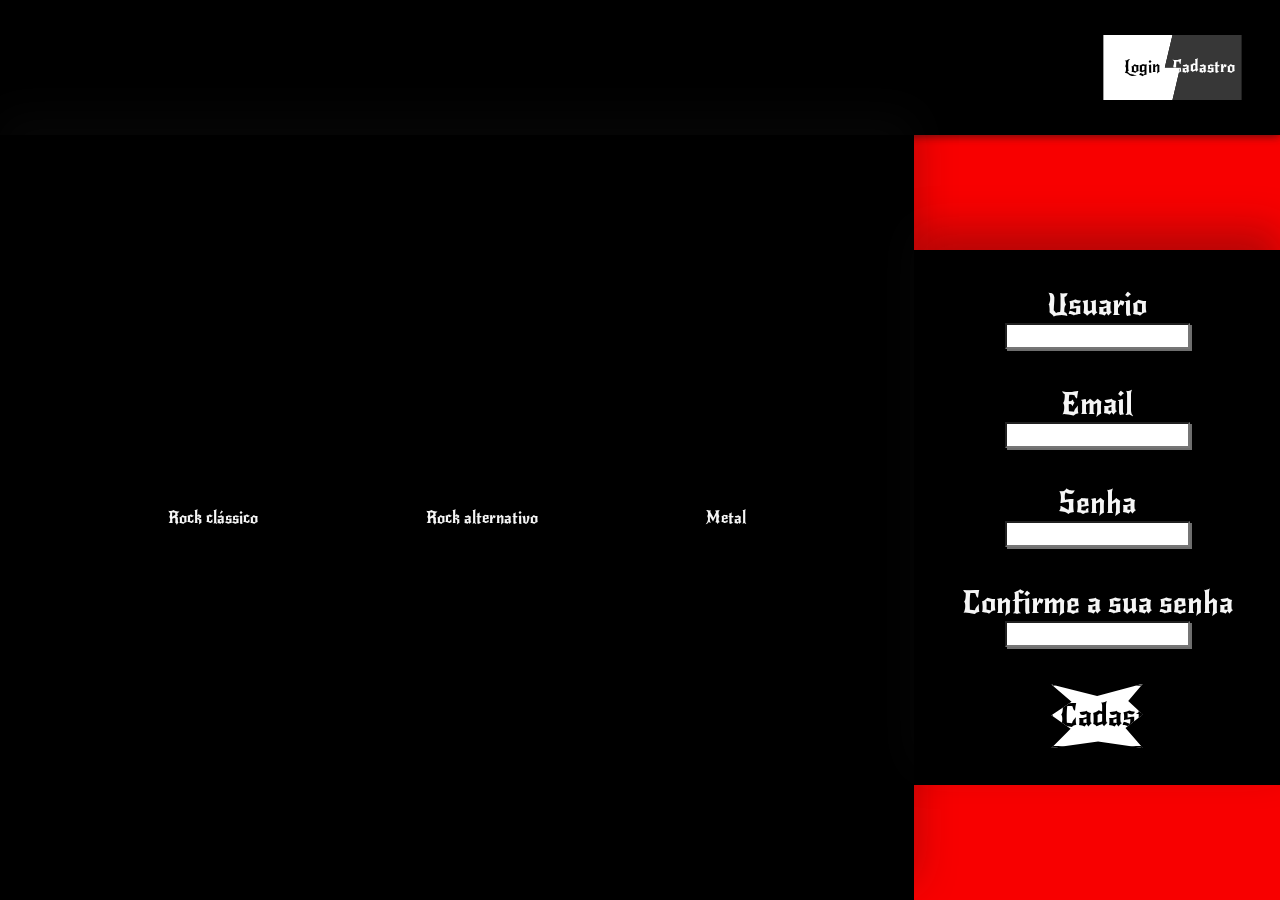
==== web-data-viz/public/cadastro.html @ 2e686f6f "Mais mudanças" ====
<!DOCTYPE html>
<script src="./main.js"></script>
<html lang="en">
<head>
  <meta charset="UTF-8">
  <meta name="viewport" content="width=device-width, initial-scale=1.0">
  <title>Dimuzica</title>
  <link rel="stylesheet" href="style.css">
  <link rel="shortcut icon" href="./assets/logo.ico" type="image/x-icon">
  <script src="./js/sessao.js"></script>
</head>
<body>
  <div class="header">
    <div class="botaolegal">
      <div class="login_button" onclick="local_login()">Login</div>
      <div class="cadastro_button" onclick="local_cadastro()">Cadastro</div>
    </div>
  </div>
  <div class="container">
    
    <div class="alerta_erro">
      <div class="card_erro" id="cardErro">
        <span id="mensagem_erro"></span>
      </div>
    </div>
    <div class="info genero">
      <input type="checkbox" id="checkRock" class="textobox" oninput="uncheck_rock()"><label class="select_genero" for="checkRock" onclick="uncheck_rock()">Rock clássico</label> 
      <input type="checkbox" id="checkAlternativo" class="textobox" oninput="uncheck_alt()"><label class="select_genero" for="checkAlternativo" onclick="uncheck_alt()">Rock alternativo</label> 
      <input type="checkbox" id="checkMetal" class="textobox" oninput="uncheck_metal()"><label class="select_genero" for="checkMetal" onclick="uncheck_metal()">Metal</label> 
    </div>

    <div id="pos_genero">
      <div class="info">
        <div class="input_holder">
          Usuario
          <input type="text" id="user_input" class="input">
        </div>
        <div class="input_holder">
          Email
          <input type="text" id="email_input" class="input">
        </div>
        <div class="input_holder">  
          Senha
          <input type="password" id="senha_input" class="input">
        </div>
        <div class="input_holder">  
          Confirme a sua senha
          <input type="password" id="confirmacao_senha_input" class="input">
        </div>
        <button class="botao cadastro" onclick="cadastrar()">Cadastrar</button>
        <div id="div_aguardar" class="loading-div">
          <img src="./assets/circle-loading.gif" id="loading-gif">
        </div>
      </div>
    </div>

  </div>
  </body>
  <script>
        var rock = document.getElementById("checkRock")
        var alternativo = document.getElementById("checkAlternativo")
        var metal = document.getElementById("checkMetal")
        var genero

        function selecionar(){
          if(genero == null){
            cardErro.style.display = "block";
            mensagem_erro.innerHTML =
              "Selecione um genero musical";
            finalizarAguardar();
            return false;
          }else {
            setInterval(sumirMensagem, 5000);
          }
        }

      function uncheck_metal(){
      genero = 'metal'
      alternativo.checked = false;
      rock.checked = false;
    }

    function uncheck_rock(){
        genero = 'rock'
        alternativo.checked = false;
        metal.checked = false;
    }

    function uncheck_alt(){
        genero = 'alternativo'
        rock.checked = false;
        metal.checked = false;
    }

  function cadastrar() {
    // aguardar();

    //Recupere o valor da nova input pelo user do id
    // Agora vá para o método fetch logo abaixo
    var nomeVar = user_input.value;
    var emailVar = email_input.value;
    var senhaVar = senha_input.value;
    var confirmacaoSenhaVar = confirmacao_senha_input.value;
    var idEmpresaVincular

    // Verificando se há algum campo em branco
    if (
      nomeVar == "" ||
      emailVar == "" ||
      senhaVar == "" ||
      confirmacaoSenhaVar == "" 
    ) {
      cardErro.style.display = "block";
      mensagem_erro.innerHTML =
        "(Preencha todos os campos)";

      finalizarAguardar();
      return false;
    } else {
      setInterval(sumirMensagem, 5000);
    }

    var validar = '!@#$%&*()'
    var inclui$User = false
    var inclui$enha = false
    for(var i = 0; i < validar.length && (inclui$User == false || inclui$enha == false); i++){
      if(nomeVar.includes(validar[i])){
        inclui$User = true
      }
      if(senhaVar.includes(validar[i])){
        inclui$enha = true
      }
    }


    if (nomeVar.length > 30){
      cardErro.style.display = "block";
      mensagem_erro.innerHTML =
        "O nome deve ter menos de 30 caracteres";

      finalizarAguardar();
      return false;
    } else {
      setInterval(sumirMensagem, 5000);
    }

    if (inclui$User){
      cardErro.style.display = "block";
      mensagem_erro.innerHTML =
        "O nome não pode ter caracteres especiais";

      finalizarAguardar();
      return false;
    } else {
      setInterval(sumirMensagem, 5000);
    }

    if (senhaVar.length < 8){
      cardErro.style.display = "block";
      mensagem_erro.innerHTML =
        "A senha deve ter mais de 7 caracteres";

      finalizarAguardar();
      return false;
    } else {
      setInterval(sumirMensagem, 5000);
    }

    if (!inclui$enha){
      cardErro.style.display = "block";
      mensagem_erro.innerHTML =
        "A senha deve ter pelo menos 1 caracter especial";
      finalizarAguardar();
      return false;
    } else {
      setInterval(sumirMensagem, 5000);
    }

    if (senhaVar != confirmacaoSenhaVar){
      cardErro.style.display = "block";
      mensagem_erro.innerHTML =
        "As duas senhas devem ser iguais";
      finalizarAguardar();
      return false;
    } else {
      setInterval(sumirMensagem, 5000);
    }

    // Enviando o valor da nova input
    fetch("/usuarios/cadastrar", {
      method: "POST",
      headers: {
        "Content-Type": "application/json",
      },
      body: JSON.stringify({
        // crie um atributo que recebe o valor recuperado aqui
        // Agora vá para o arquivo routes/usuario.js
        nomeServer: nomeVar,
        emailServer: emailVar,
        senhaServer: senhaVar
      }),
    })
      .then(function (resposta) {
        console.log("resposta: ", resposta);

        if (resposta.ok) {
          cardErro.style.display = "block";

          mensagem_erro.innerHTML =
            "Cadastro realizado com sucesso! Redirecionando para tela de Login...";

          setTimeout(() => {
            window.location = "login.html";
          }, "2000");

          limparFormulario();
          finalizarAguardar();
        } else {
          throw "Houve um erro ao tentar realizar o cadastro!";
        }
      })
      .catch(function (resposta) {
        console.log(`#ERRO: ${resposta}`);
        finalizarAguardar();
      });

    return false;
  }

  // Listando empresas cadastradas 
  function listar() {
    fetch("/empresas/listar", {
      method: "GET",
    })
      .then(function (resposta) {
        resposta.json().then((empresas) => {
          empresas.forEach((empresa) => {
            listaEmpresasCadastradas.push(empresa);

            console.log("listaEmpresasCadastradas")
            console.log(listaEmpresasCadastradas[0].codigo_ativacao)
          });
        });
      })
      .catch(function (resposta) {
        console.log(`#ERRO: ${resposta}`);
      });
  }

  function sumirMensagem() {
    cardErro.style.display = "none";
  }
</script>
---- web-data-viz/public/style.css ----
@import url('https://fonts.googleapis.com/css2?family=Barlow:ital,wght@0,100;0,200;0,300;0,400;0,500;0,600;0,700;0,800;0,900;1,100;1,200;1,300;1,400;1,500;1,600;1,700;1,800;1,900&family=New+Rocker&display=swap');

.textofonte {
  font-family: "New Rocker", system-ui;
  align-self: flex-end;
  font-size: 40px;
  margin-bottom: 25px;
}

body {
  font-family: "New Rocker", system-ui;
  margin: 0;
  padding: 0;
}

/* Definição da barra de scroll */
::-webkit-scrollbar {
  width: 10px;
}

::-webkit-scrollbar-track {
  background: #6e6e6e; 
}
 
::-webkit-scrollbar-thumb {
  background: #0e0e0e; 
  border: 1mm ridge rgba(0, 0, 0, 0.6);
}

::-webkit-scrollbar-thumb:hover {
  background: #ffffff; 
}

:root {
  --tamanho-header: 15vh;
  --tamanho-background: calc(130vh - var(--tamanho-header));
  --tamanho-social: calc(180vh - var(--tamanho-background))
}

.header {
  background-color: black;
  width: 100%;
  display: flex;
  flex-direction: row;
  align-items: center;
  justify-content: flex-end;
  height: var(--tamanho-header);
  filter: drop-shadow(0 1px 0.3rem rgba(20, 20, 20, 0.7));
  /* clip-path: polygon(0 0, 100% 0, 100% 100%, 0 90%); */
} 

.background {
  height: var(--tamanho-background);
  width: 100%;
  display: flex;
  justify-content: center;
  align-items: center;
  color: rgb(255, 255, 255);
  font-size: 100px;
}

.index{
  justify-self: flex-end;
  width: 30%;
  height: 60%;
  background: #373737;
  border-radius: 20px;
  filter: drop-shadow(0px 0px 20px gray);
}

.home .texto{
  color: black;
  font-size: 20px;
}


#choris{
  width: 100%;
  height: 100%;
}

.login_button_wrap{
  filter: drop-shadow(0px -20px gray);
}

.login_button {
  color: black;
  display: flex;
  justify-content: center;
  align-items: center;
  width: 20%;
  height: 80%;
  background-color: rgb(255, 255, 255);
  clip-path: polygon(0 0, 90% 0, 80% 50%, 100% 50%, 90% 100%, 0 100%);

  &:hover {
    translate: -3px 3px;
  }
}

.cadastro_button_wrap{
  filter: drop-shadow(0px -20px 20px gray);
}

.cadastro_button {
  color: white;
  display: flex;
  justify-content: center;
  align-items: center;
  width: 20%;
  height: 80%;
  margin-left: -4%;
  background-color: rgb(55, 55, 55);
  clip-path: polygon(10% 0, 100% 0, 100% 100%, 10% 100%, 20% 50%, 0 50%);
  &:hover {
    translate: 3px 3px;
  }
}

.botaolegal {
  margin-right: 3%;
  display: flex;
  justify-content: flex-end;
  align-items: center;
  justify-self: flex-end;
  width: 30%;
  height: 60%;
}
.social{
  display: flex;
  flex-direction: column;
  align-items: center;
  justify-content: space-evenly;
  background-color: #373737;
  height: var(--tamanho-social);
  width: 100%;
  clip-path: polygon(0 20%, 50% 0, 100% 20%, 100% 100%, 0 100%);
}

.box{
  clip-path: polygon(0 0, 100% 0%, 100% 72%, 50% 100%, 0 72%);
  font-size: 20px;
  background-color: black;
  display: flex;
  flex-direction: column;
  justify-content: flex-start;
  align-items: center;
  width: 20%;
  height: 50%;
}

.holder{
  width: 100%;
  height: 80%;
  display: flex;
  flex-direction: row;
  align-items: center;
  justify-content: space-evenly;
}

.social_wrap{
    filter: drop-shadow(0px -20px 20px rgba(20, 20, 20, 0.3));
}

.container{
  display: flex;
  align-items: center;
  justify-content: center;
  background-color: rgb(248, 0, 0);
  width: 100%;
  height: calc(100vh - var(--tamanho-header));
}

.info{
  background-color: rgb(0, 0, 0);
  color: whitesmoke;
  filter: drop-shadow(0px -20px 20px rgba(20, 20, 20, 0.3));
  width: 100%;
  height: 100%;
  display: flex;
  flex-direction: column;
  align-items: center;
  justify-content: space-evenly;
}

.input{
box-shadow: 2px 2px #6e6e6e;
height: 20px;
}

.input_holder{
  font-size: 30px;
  display: flex;
  flex-direction: column;
  align-items: center;
}

.info button{
  font-family: "New Rocker", system-ui;
  width: 25%;
  height: 12%;
  font-size: 30px;
  background-color: white;
  /* clip-path: polygon(0% 1%, 18% 26%, 0% 48%, 17% 65%, 0% 99%, 100% 100%, 88% 72%, 100% 50%, 88% 24%, 100% 0%); */
  clip-path: polygon(50% 19%, 0% 1%, 22% 28%, 0% 49%, 21% 70%, 0% 100%, 51% 90%, 100% 100%, 81% 69%, 100% 48%, 84% 27%, 100% 0%);
  &:hover{
    color: red;
  }
}

.loading-div {
  width: 50px;
  display: none;
}

.loading-div img {
  height: 50px;
  width: 50px;
}

#div_erros_login {
  display: none
}

/* FORMULARIO */

.alerta_erro{
  display: flex;
  justify-content: flex-end;
}

.card_erro {
  display: none;
  background-color: #fff;
  color: black;
  width: 230px;
  position: fixed;
  border-radius: 4px;
  border: #ED145B 3px solid;
  padding: 10px;
  margin-right: 10%;
}

.card_erro #mensagem_erro{
  font-weight: 500;
  font-size: 20px;
}

#pos_genero{
  width: 40%;
  height: 70%;
}

input[type=checkbox]:checked + label{
  color: yellow;  
  cursor: pointer;
}

input .checkbox{
  display:none;
}

.textobox{
  display:none;
}

.genero{
  flex-direction: row;
}

/* 
.select_genero{
  width: 30%;
  height: 100%;
} */
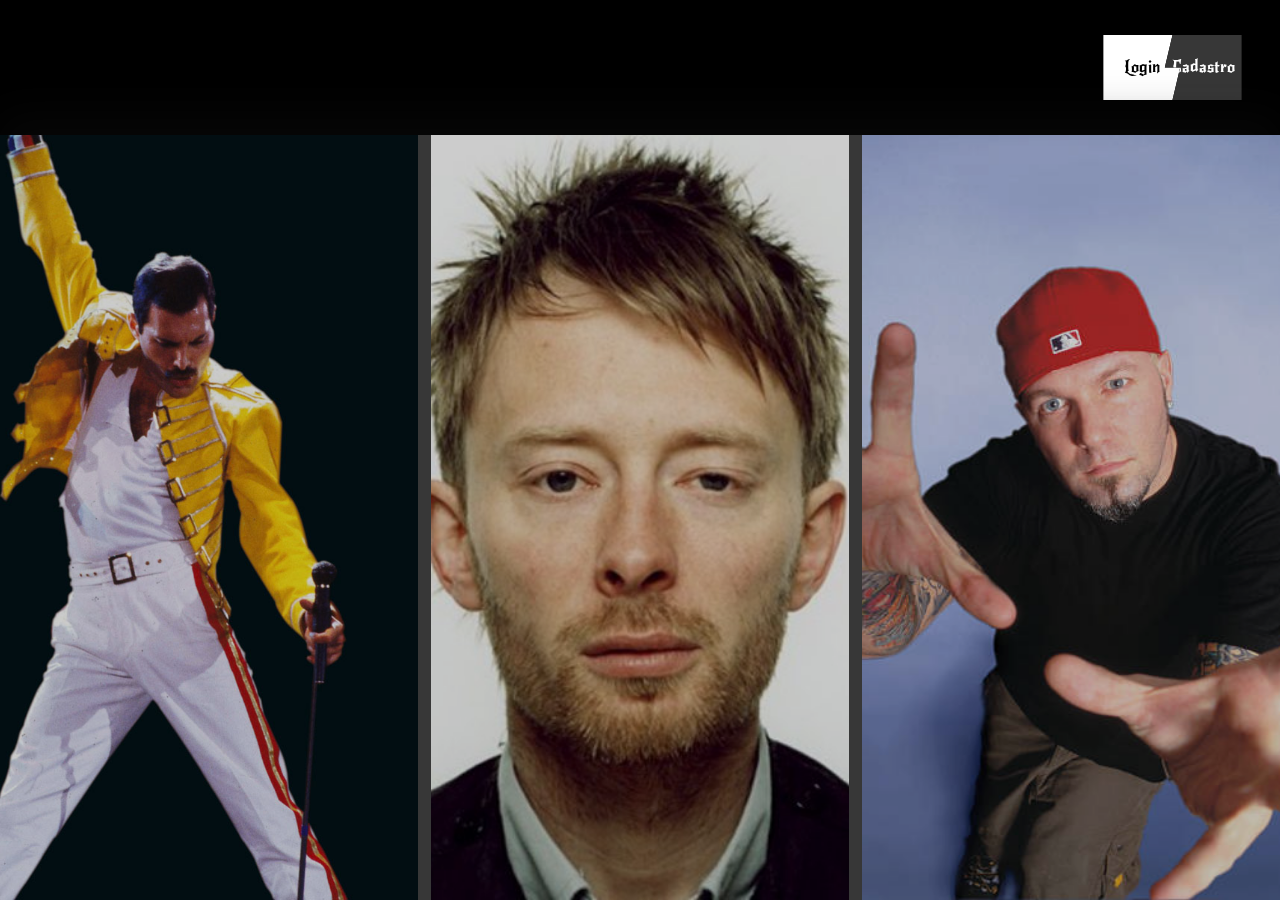
==== commit 912c6c9b: "Cadastro bonitão" ====
--- a/web-data-viz/public/cadastro.html
+++ b/web-data-viz/public/cadastro.html
@@ -24,14 +24,17 @@
       </div>
     </div>
     <div class="info genero">
-      <input type="checkbox" id="checkRock" class="textobox" oninput="uncheck_rock()"><label class="select_genero" for="checkRock" onclick="uncheck_rock()">Rock clássico</label> 
-      <input type="checkbox" id="checkAlternativo" class="textobox" oninput="uncheck_alt()"><label class="select_genero" for="checkAlternativo" onclick="uncheck_alt()">Rock alternativo</label> 
-      <input type="checkbox" id="checkMetal" class="textobox" oninput="uncheck_metal()"><label class="select_genero" for="checkMetal" onclick="uncheck_metal()">Metal</label> 
+      <input type="checkbox" id="checkRock" class="textobox" oninput="uncheck_rock()"><label id="checkRock_label" class="select_genero" for="checkRock" onclick="uncheck_rock()"></label> 
+      <div class="borda"></div>
+      <input type="checkbox" id="checkAlternativo" class="textobox" oninput="uncheck_alt()"><label id="checkAlternativo_label" class="select_genero" for="checkAlternativo" onclick="uncheck_alt()"></label> 
+      <div class="borda"></div>
+      <input type="checkbox" id="checkMetal" class="textobox" oninput="uncheck_metal()"><label id="checkMetal_label" class="select_genero" for="checkMetal" onclick="uncheck_metal()"></label> 
     </div>
 
     <div id="pos_genero">
-      <div class="info">
-        <div class="input_holder">
+      <div>
+        <div class="info">
+          <div class="input_holder">
           Usuario
           <input type="text" id="user_input" class="input">
         </div>
@@ -50,6 +53,7 @@
         <button class="botao cadastro" onclick="cadastrar()">Cadastrar</button>
         <div id="div_aguardar" class="loading-div">
           <img src="./assets/circle-loading.gif" id="loading-gif">
+        </div>
         </div>
       </div>
     </div>
@@ -78,18 +82,22 @@
       genero = 'metal'
       alternativo.checked = false;
       rock.checked = false;
+      // checkAlternativo_label.style.opacity = '1.0'
     }
 
     function uncheck_rock(){
         genero = 'rock'
         alternativo.checked = false;
         metal.checked = false;
+      // checkAlternativo_label.style.opacity = '1.0'
+
     }
 
     function uncheck_alt(){
         genero = 'alternativo'
         rock.checked = false;
         metal.checked = false;
+      // checkAlternativo_label.style.opacity = '1.0'
     }
 
   function cadastrar() {
--- a/web-data-viz/public/style.css
+++ b/web-data-viz/public/style.css
@@ -34,7 +34,8 @@
 :root {
   --tamanho-header: 15vh;
   --tamanho-background: calc(130vh - var(--tamanho-header));
-  --tamanho-social: calc(180vh - var(--tamanho-background))
+  --tamanho-social: calc(180vh - var(--tamanho-background));
+  --largura_genero: calc(98vw / 3);
 }
 
 .header {
@@ -249,11 +250,14 @@
 #pos_genero{
   width: 40%;
   height: 70%;
+  display: none;
 }
 
 input[type=checkbox]:checked + label{
   color: yellow;  
   cursor: pointer;
+  width: calc(var(--largura_genero) + 10vw);
+  opacity: 1;
 }
 
 input .checkbox{
@@ -268,8 +272,47 @@
   flex-direction: row;
 }
 
-/* 
 .select_genero{
-  width: 30%;
+  width: var(--largura_genero);
+  opacity: 0.8;
   height: 100%;
-} */+  transition: width 2s;
+  &:hover{
+    cursor: pointer;
+    width: calc(var(--largura_genero) + 10vw);
+    opacity: 1;
+  }
+}
+
+input[type=checkbox]:checked + label{
+  background-color: white;
+}
+
+.borda{
+  background-color: #373737;
+  width: 1vw;
+  height: 100%;
+}
+
+#checkRock_label{
+background-image: url(./assets/frediemercurio.jpg);
+background-size: cover;
+background-repeat: no-repeat;
+background-position: center;
+
+}
+
+#checkAlternativo_label{
+  background-image: url(./assets/thomyorke.jpg);
+  background-size: cover;
+background-repeat: no-repeat;
+background-position: center;
+transition: width 2s;
+}
+
+#checkMetal_label{
+  background-image: url(./assets/freddurst.jpg);
+  background-size: cover;
+background-repeat: no-repeat;
+background-position: center;
+}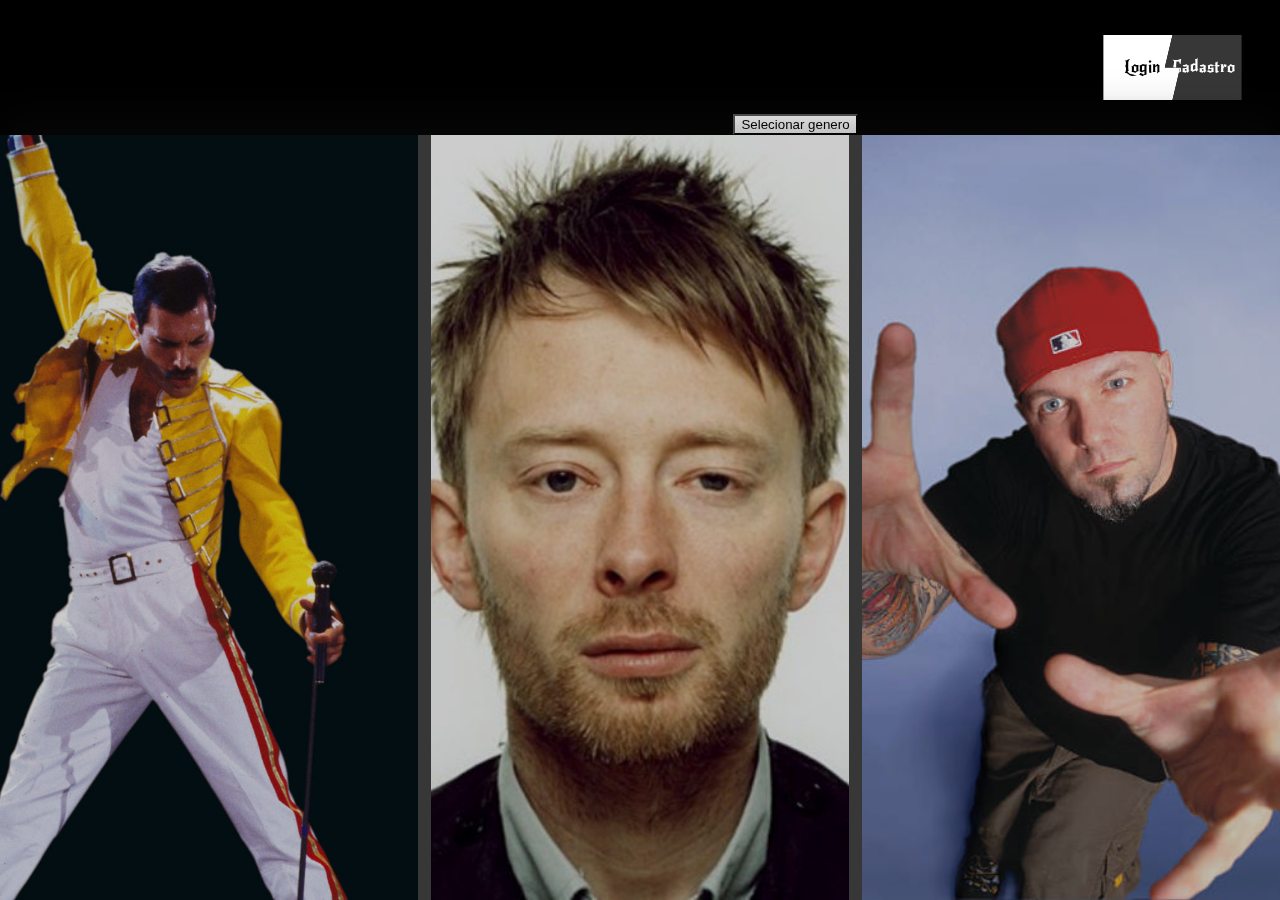
==== commit 3fca4f49: "Banco de dados recebe informação do genero musical que o usuário gosta" ====
--- a/web-data-viz/public/cadastro.html
+++ b/web-data-viz/public/cadastro.html
@@ -11,6 +11,7 @@
 </head>
 <body>
   <div class="header">
+    <button class="button_genero" onclick="selecionar_genero()">Selecionar genero</button>
     <div class="botaolegal">
       <div class="login_button" onclick="local_login()">Login</div>
       <div class="cadastro_button" onclick="local_cadastro()">Cadastro</div>
@@ -23,16 +24,16 @@
         <span id="mensagem_erro"></span>
       </div>
     </div>
-    <div class="info genero">
-      <input type="checkbox" id="checkRock" class="textobox" oninput="uncheck_rock()"><label id="checkRock_label" class="select_genero" for="checkRock" onclick="uncheck_rock()"></label> 
+    <div class="info genero" id="pre_genero">
+      <input type="checkbox" id="checkRock" class="textobox" oninput="uncheck_rock()"><label id="checkRock_label" class="select_genero" for="checkRock" onclick="uncheck_rock()"><div class="genero_titulo" id="hard">Hard Rock</div></label> 
       <div class="borda"></div>
-      <input type="checkbox" id="checkAlternativo" class="textobox" oninput="uncheck_alt()"><label id="checkAlternativo_label" class="select_genero" for="checkAlternativo" onclick="uncheck_alt()"></label> 
+      <input type="checkbox" id="checkAlternativo" class="textobox" oninput="uncheck_alt()"><label id="checkAlternativo_label" class="select_genero" for="checkAlternativo" onclick="uncheck_alt()"><div class="genero_titulo" id="alt">Rock Alternativo</div></label> 
       <div class="borda"></div>
-      <input type="checkbox" id="checkMetal" class="textobox" oninput="uncheck_metal()"><label id="checkMetal_label" class="select_genero" for="checkMetal" onclick="uncheck_metal()"></label> 
+      <input type="checkbox" id="checkMetal" class="textobox" oninput="uncheck_metal()"><label id="checkMetal_label" class="select_genero" for="checkMetal" onclick="uncheck_metal()"><div class="genero_titulo" id="met">Metal</div></label> 
     </div>
 
     <div id="pos_genero">
-      <div>
+      
         <div class="info">
           <div class="input_holder">
           Usuario
@@ -53,7 +54,7 @@
         <button class="botao cadastro" onclick="cadastrar()">Cadastrar</button>
         <div id="div_aguardar" class="loading-div">
           <img src="./assets/circle-loading.gif" id="loading-gif">
-        </div>
+        
         </div>
       </div>
     </div>
@@ -82,29 +83,35 @@
       genero = 'metal'
       alternativo.checked = false;
       rock.checked = false;
-      // checkAlternativo_label.style.opacity = '1.0'
     }
 
     function uncheck_rock(){
         genero = 'rock'
         alternativo.checked = false;
         metal.checked = false;
-      // checkAlternativo_label.style.opacity = '1.0'
-
     }
 
     function uncheck_alt(){
         genero = 'alternativo'
         rock.checked = false;
         metal.checked = false;
-      // checkAlternativo_label.style.opacity = '1.0'
-    }
-
+    }
+  function selecionar_genero(){
+    if(genero == undefined){
+      alert('Selecione um genero')
+      return
+    }
+    console.log(genero)
+    pre_genero.style.display = 'none'
+    pos_genero.style.display = 'block'
+    }  
+    
   function cadastrar() {
     // aguardar();
 
     //Recupere o valor da nova input pelo user do id
     // Agora vá para o método fetch logo abaixo
+    var generoVar = genero
     var nomeVar = user_input.value;
     var emailVar = email_input.value;
     var senhaVar = senha_input.value;
@@ -204,6 +211,7 @@
         // crie um atributo que recebe o valor recuperado aqui
         // Agora vá para o arquivo routes/usuario.js
         nomeServer: nomeVar,
+        generoServer: generoVar,
         emailServer: emailVar,
         senhaServer: senhaVar
       }),
--- a/web-data-viz/public/style.css
+++ b/web-data-viz/public/style.css
@@ -49,6 +49,12 @@
   filter: drop-shadow(0 1px 0.3rem rgba(20, 20, 20, 0.7));
   /* clip-path: polygon(0 0, 100% 0, 100% 100%, 0 90%); */
 } 
+
+.button_genero{
+  background-color: white;
+  align-self: flex-end;
+  justify-items: center;
+}
 
 .background {
   height: var(--tamanho-background);
@@ -258,6 +264,11 @@
   cursor: pointer;
   width: calc(var(--largura_genero) + 10vw);
   opacity: 1;
+  .genero_titulo{
+    width: 400px;
+    background-color: rgba(0,0,0,0);
+    opacity: 1;
+  } 
 }
 
 input .checkbox{
@@ -272,12 +283,33 @@
   flex-direction: row;
 }
 
+.genero_titulo{
+  font-size: 50px;
+  background-color: white;
+  overflow: hidden;
+  opacity: 0;
+  transition: background-color 3s, width 2s, opacity 2s;
+  width: 0;
+}
+
+#checkAlternativo_label .genero_titulo{
+  background-color: black;
+}
+
 .select_genero{
   width: var(--largura_genero);
+  background-size: cover;
+background-repeat: no-repeat;   
+background-position: center;
   opacity: 0.8;
   height: 100%;
   transition: width 2s;
   &:hover{
+    .genero_titulo{
+      width: 400px;
+      background-color: rgba(0,0,0,0);
+      opacity: 1;
+    } 
     cursor: pointer;
     width: calc(var(--largura_genero) + 10vw);
     opacity: 1;
@@ -296,23 +328,12 @@
 
 #checkRock_label{
 background-image: url(./assets/frediemercurio.jpg);
-background-size: cover;
-background-repeat: no-repeat;
-background-position: center;
-
 }
 
 #checkAlternativo_label{
   background-image: url(./assets/thomyorke.jpg);
-  background-size: cover;
-background-repeat: no-repeat;
-background-position: center;
-transition: width 2s;
 }
 
 #checkMetal_label{
   background-image: url(./assets/freddurst.jpg);
-  background-size: cover;
-background-repeat: no-repeat;
-background-position: center;
 }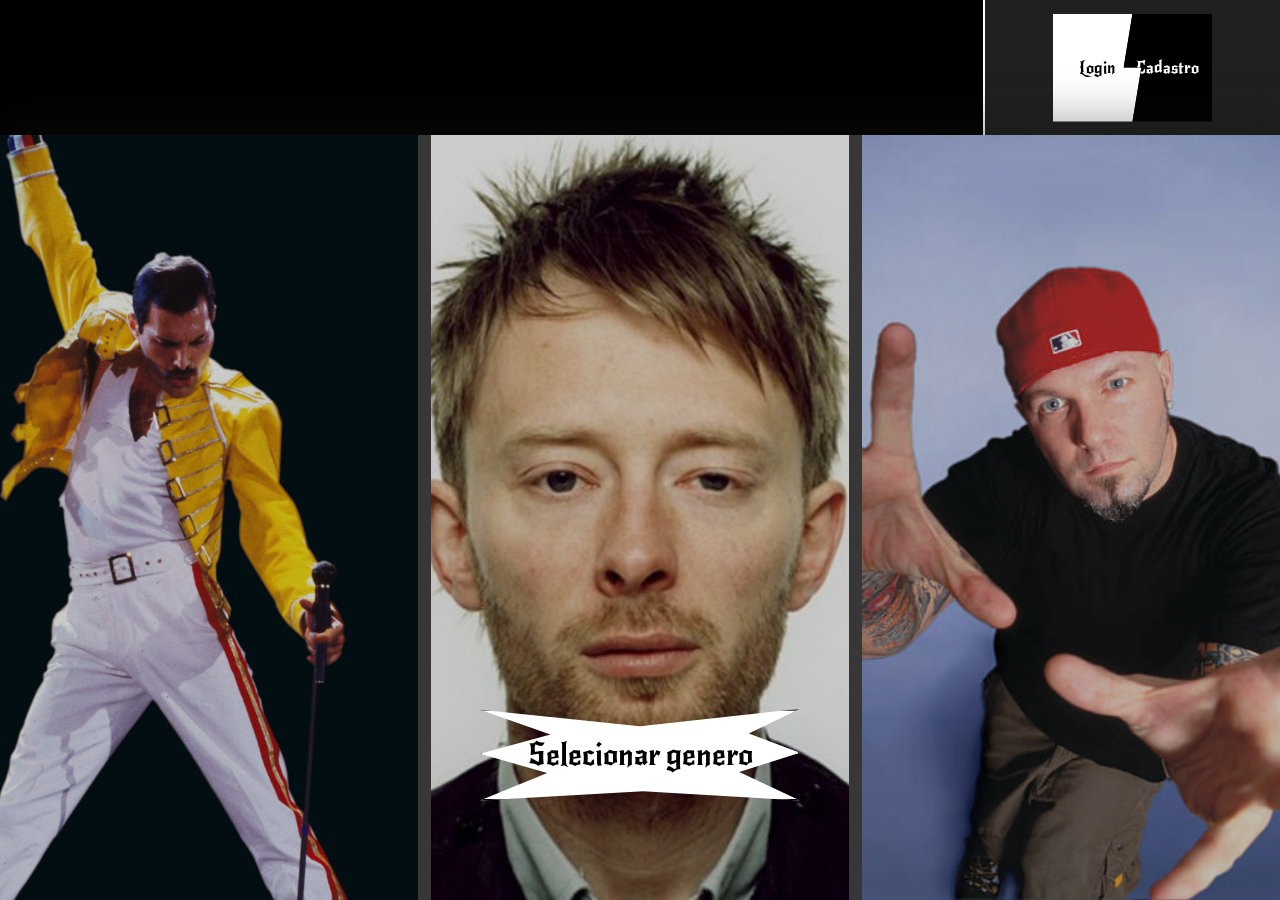
==== commit 9816bb19: "Header desenvolvido" ====
--- a/web-data-viz/public/cadastro.html
+++ b/web-data-viz/public/cadastro.html
@@ -9,16 +9,17 @@
   <link rel="shortcut icon" href="./assets/logo.ico" type="image/x-icon">
   <script src="./js/sessao.js"></script>
 </head>
-<body>
+<body class="home">
   <div class="header">
-    <button class="button_genero" onclick="selecionar_genero()">Selecionar genero</button>
+    <div class="inicio_header">aaa</div>
+    <div class="linha"></div>
     <div class="botaolegal">
       <div class="login_button" onclick="local_login()">Login</div>
       <div class="cadastro_button" onclick="local_cadastro()">Cadastro</div>
+      </div>
     </div>
   </div>
   <div class="container">
-    
     <div class="alerta_erro">
       <div class="card_erro" id="cardErro">
         <span id="mensagem_erro"></span>
@@ -30,6 +31,7 @@
       <input type="checkbox" id="checkAlternativo" class="textobox" oninput="uncheck_alt()"><label id="checkAlternativo_label" class="select_genero" for="checkAlternativo" onclick="uncheck_alt()"><div class="genero_titulo" id="alt">Rock Alternativo</div></label> 
       <div class="borda"></div>
       <input type="checkbox" id="checkMetal" class="textobox" oninput="uncheck_metal()"><label id="checkMetal_label" class="select_genero" for="checkMetal" onclick="uncheck_metal()"><div class="genero_titulo" id="met">Metal</div></label> 
+      <button class="button_genero" onclick="selecionar_genero()"> Selecionar genero</button>
     </div>
 
     <div id="pos_genero">
@@ -97,7 +99,7 @@
         metal.checked = false;
     }
   function selecionar_genero(){
-    if(genero == undefined){
+    if(genero == undefined || (rock.checked == false && alternativo.checked == false && metal.checked == false)){
       alert('Selecione um genero')
       return
     }
--- a/web-data-viz/public/style.css
+++ b/web-data-viz/public/style.css
@@ -11,6 +11,7 @@
   font-family: "New Rocker", system-ui;
   margin: 0;
   padding: 0;
+  background: radial-gradient(circle, rgba(125,0,0,1) 13%, rgba(46,22,22,1) 100%);
 }
 
 /* Definição da barra de scroll */
@@ -47,14 +48,44 @@
   justify-content: flex-end;
   height: var(--tamanho-header);
   filter: drop-shadow(0 1px 0.3rem rgba(20, 20, 20, 0.7));
-  /* clip-path: polygon(0 0, 100% 0, 100% 100%, 0 90%); */
 } 
 
+.inicio_header{
+  display: flex;
+  justify-content: space-around;
+  flex-direction: row-reverse;
+  align-items: center;
+  width: 100%;
+  height: 100%;
+}
+
 .button_genero{
-  background-color: white;
-  align-self: flex-end;
-  justify-items: center;
-}
+  width: 80px;
+  top: 75%;
+  background-color: white;
+  position: absolute;
+}
+
+.header_button{
+  display: flex;
+  flex-direction: row ;
+  align-items: center;
+  text-wrap: nowrap;
+  width: 40px;
+  height: 40px;
+  color: white;
+  font-size: 0;
+  transition: font-size 0.5s;
+  &:hover{
+    font-size: 40px;
+  }
+}
+
+.header_button img{
+  width: 60pX;
+  height: 60px;
+}
+
 
 .background {
   height: var(--tamanho-background);
@@ -72,7 +103,7 @@
   height: 60%;
   background: #373737;
   border-radius: 20px;
-  filter: drop-shadow(0px 0px 20px gray);
+  filter: drop-shadow(0px 0px 20px black);
 }
 
 .home .texto{
@@ -95,7 +126,7 @@
   display: flex;
   justify-content: center;
   align-items: center;
-  width: 20%;
+  width: 30%;
   height: 80%;
   background-color: rgb(255, 255, 255);
   clip-path: polygon(0 0, 90% 0, 80% 50%, 100% 50%, 90% 100%, 0 100%);
@@ -106,7 +137,7 @@
 }
 
 .cadastro_button_wrap{
-  filter: drop-shadow(0px -20px 20px gray);
+  filter: drop-shadow(0px -20px 20px rgb(255, 255, 255));
 }
 
 .cadastro_button {
@@ -114,24 +145,29 @@
   display: flex;
   justify-content: center;
   align-items: center;
-  width: 20%;
+  width: 30%;
   height: 80%;
-  margin-left: -4%;
-  background-color: rgb(55, 55, 55);
+  margin-left: -6%;
+  background-color: rgb(0, 0, 0);
   clip-path: polygon(10% 0, 100% 0, 100% 100%, 10% 100%, 20% 50%, 0 50%);
   &:hover {
     translate: 3px 3px;
   }
 }
+.linha{
+  width: 2px;
+  height: 100%;
+  background-color: white;
+}
 
 .botaolegal {
-  margin-right: 3%;
-  display: flex;
-  justify-content: flex-end;
+  background-color: rgb(32, 32, 32);
+  display: flex;
+  justify-content: center;
   align-items: center;
   justify-self: flex-end;
   width: 30%;
-  height: 60%;
+  height: 100%;
 }
 .social{
   display: flex;
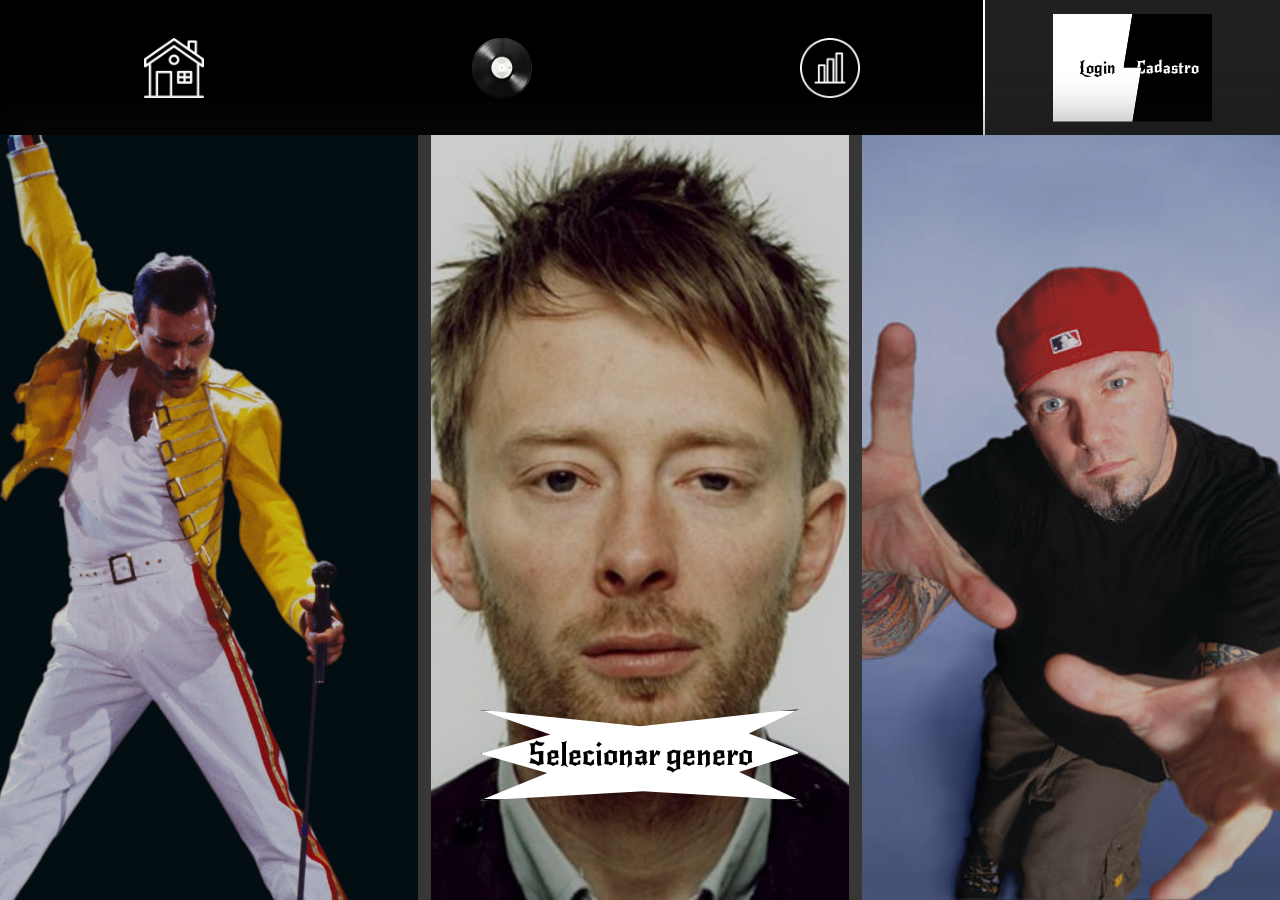
==== commit 8ca1c611: "Script atualizado" ====
--- a/web-data-viz/public/cadastro.html
+++ b/web-data-viz/public/cadastro.html
@@ -11,14 +11,26 @@
 </head>
 <body class="home">
   <div class="header">
-    <div class="inicio_header">aaa</div>
+    <div class="inicio_header">
+      <div class="header_button" onclick="local_estatistica()">
+        <img src="./assets/stats.png"  alt="estatisticas">
+        <div>Estatisticas</div>
+      </div>
+      <div  class="header_button" onclick="local_sobremim()">
+        <img src="./assets/vinil.png" alt="vinil"> 
+        <div>Sobre mim</div>
+      </div>
+      <div class="header_button" onclick="local_index()">
+        <img src="./assets/home.png"  alt="estatisticas"> 
+        <div>Início</div>
+      </div>
+    </div>
     <div class="linha"></div>
-    <div class="botaolegal">
-      <div class="login_button" onclick="local_login()">Login</div>
-      <div class="cadastro_button" onclick="local_cadastro()">Cadastro</div>
-      </div>
-    </div>
-  </div>
+      <div class="botaolegal">
+        <div class="login_button" onclick="local_login()">Login</div>
+        <div class="cadastro_button" onclick="local_cadastro()">Cadastro</div>
+      </div>
+    </div>
   <div class="container">
     <div class="alerta_erro">
       <div class="card_erro" id="cardErro">
--- a/web-data-viz/public/style.css
+++ b/web-data-viz/public/style.css
@@ -104,6 +104,10 @@
   background: #373737;
   border-radius: 20px;
   filter: drop-shadow(0px 0px 20px black);
+  transition: all 1s;
+  &:hover{
+    scale: 1.4;
+  }
 }
 
 .home .texto{
@@ -209,7 +213,7 @@
   display: flex;
   align-items: center;
   justify-content: center;
-  background-color: rgb(248, 0, 0);
+  background: radial-gradient(circle, rgba(125,0,0,1) 13%, rgba(46,22,22,1) 100%);  
   width: 100%;
   height: calc(100vh - var(--tamanho-header));
 }
@@ -372,4 +376,12 @@
 
 #checkMetal_label{
   background-image: url(./assets/freddurst.jpg);
+}
+
+.musicas_display{
+  display: flex;
+  flex-direction: column; 
+  width: 80%;
+  height: 100%;
+  background-color: white;
 }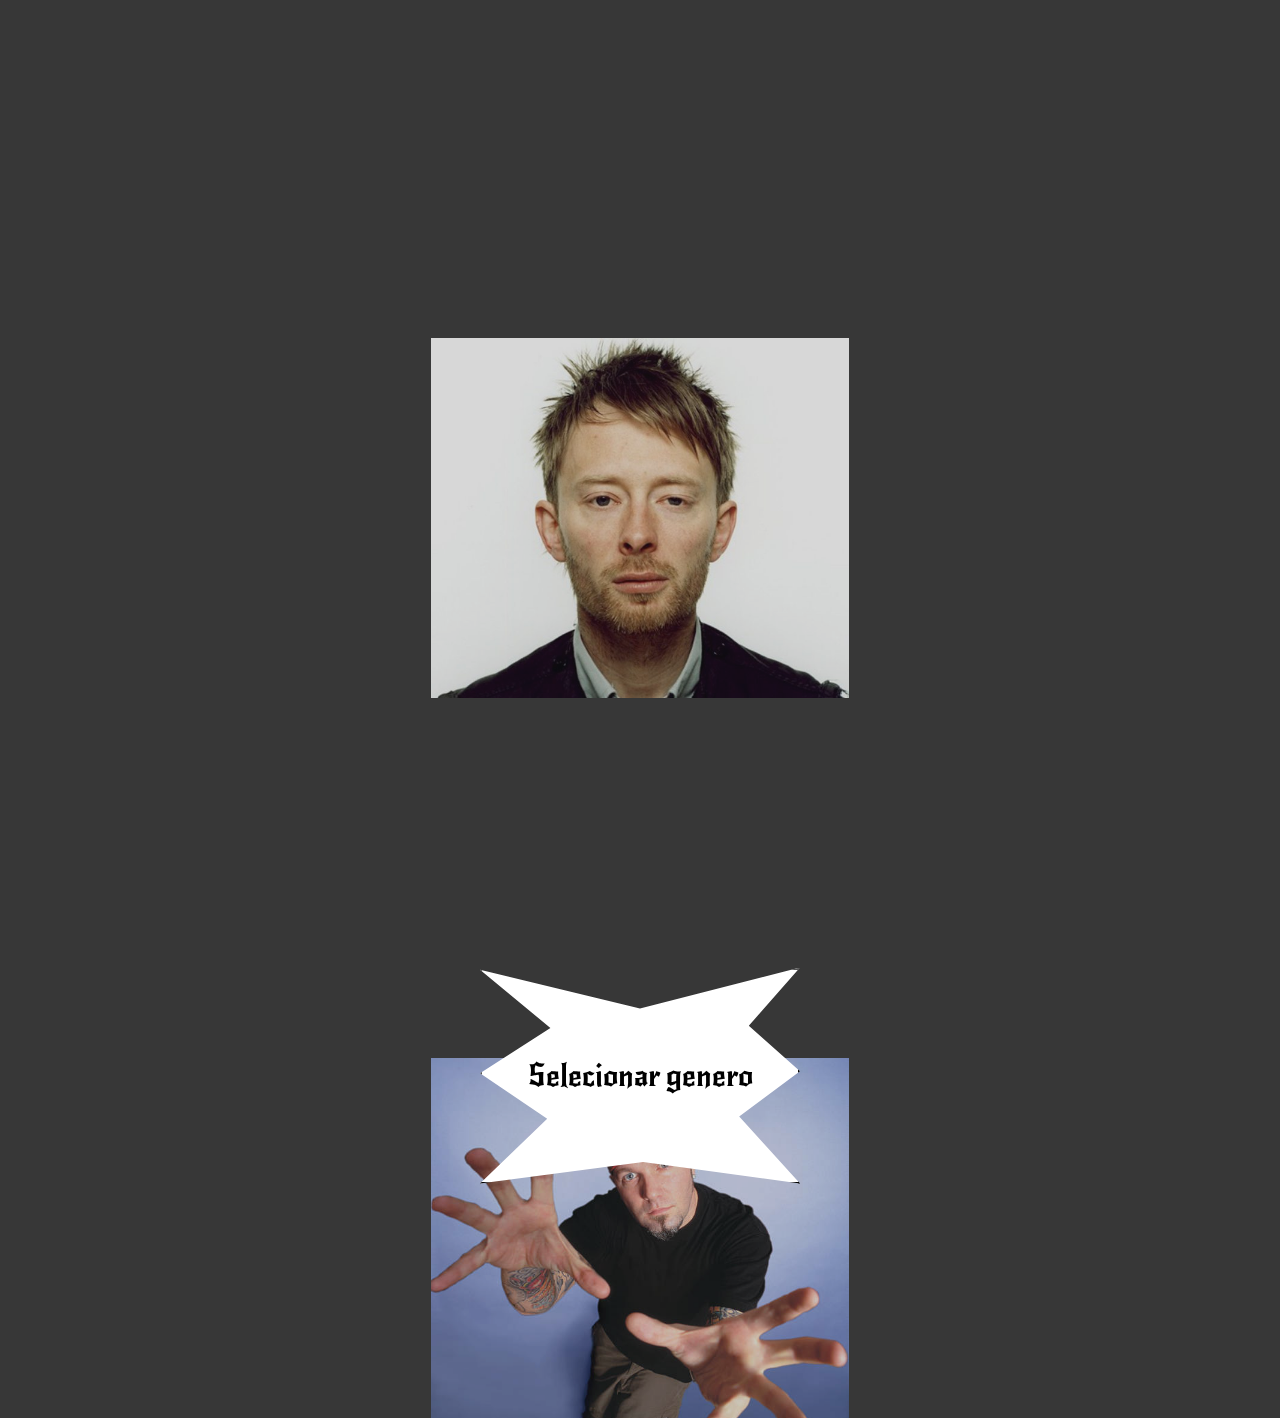
==== commit 856ef0ff: "Dashboard funcional, desenvolvimento da home" ====
--- a/web-data-viz/public/cadastro.html
+++ b/web-data-viz/public/cadastro.html
@@ -243,18 +243,15 @@
             window.location = "login.html";
           }, "2000");
 
-          limparFormulario();
-          finalizarAguardar();
         } else {
           throw "Houve um erro ao tentar realizar o cadastro!";
         }
       })
       .catch(function (resposta) {
         console.log(`#ERRO: ${resposta}`);
-        finalizarAguardar();
+        alert("Erro")
       });
 
-    return false;
   }
 
   // Listando empresas cadastradas 
--- a/web-data-viz/public/style.css
+++ b/web-data-viz/public/style.css
@@ -94,25 +94,30 @@
   justify-content: center;
   align-items: center;
   color: rgb(255, 255, 255);
-  font-size: 100px;
+}
+
+
+#home_texto{
+  font-size: 40px;
+  width: 40%;
+  text-wrap: wrap;
 }
 
 .index{
+  display: flex;
+  flex-direction: column;
+  align-items: center;
   justify-self: flex-end;
-  width: 30%;
-  height: 60%;
+  padding: 5%;
+  width: 20%;
+  height: 50%;
   background: #373737;
   border-radius: 20px;
   filter: drop-shadow(0px 0px 20px black);
   transition: all 1s;
   &:hover{
-    scale: 1.4;
-  }
-}
-
-.home .texto{
-  color: black;
-  font-size: 20px;
+    scale: 1.3;
+  }
 }
 
 
@@ -184,6 +189,12 @@
   clip-path: polygon(0 20%, 50% 0, 100% 20%, 100% 100%, 0 100%);
 }
 
+
+.social_wrap{
+  filter: drop-shadow(0px -20px 20px rgba(20, 20, 20, 0.3));
+}
+
+
 .box{
   clip-path: polygon(0 0, 100% 0%, 100% 72%, 50% 100%, 0 72%);
   font-size: 20px;
@@ -205,8 +216,21 @@
   justify-content: space-evenly;
 }
 
-.social_wrap{
-    filter: drop-shadow(0px -20px 20px rgba(20, 20, 20, 0.3));
+.home .info{
+  display: flex;
+  flex-direction: column;
+  justify-content: flex-start;
+  background-color: #373737;
+  height: 200vh;
+  width: 100%;
+}
+
+.faixa_h{
+  width: 100%;
+  height: 50vh;
+  background-color: white;
+  filter: drop-shadow(0px -20px 20px rgba(20, 20, 20, 0.3)), drop-shadow(0px 20px 20px rgba(20, 20, 20, 0.3));
+  border: 20px;
 }
 
 .container{
@@ -217,6 +241,7 @@
   width: 100%;
   height: calc(100vh - var(--tamanho-header));
 }
+
 
 .info{
   background-color: rgb(0, 0, 0);
@@ -384,4 +409,15 @@
   width: 80%;
   height: 100%;
   background-color: white;
-}+}
+
+.dashboards{
+    height: 90vh;
+    padding-bottom: 10px; 
+    padding-top: 10px;
+    background-color:whitesmoke; 
+    border: 20px solid rgb(0, 0, 0);; 
+    display: flex; 
+    justify-content: space-evenly;
+    align-items: center;
+    }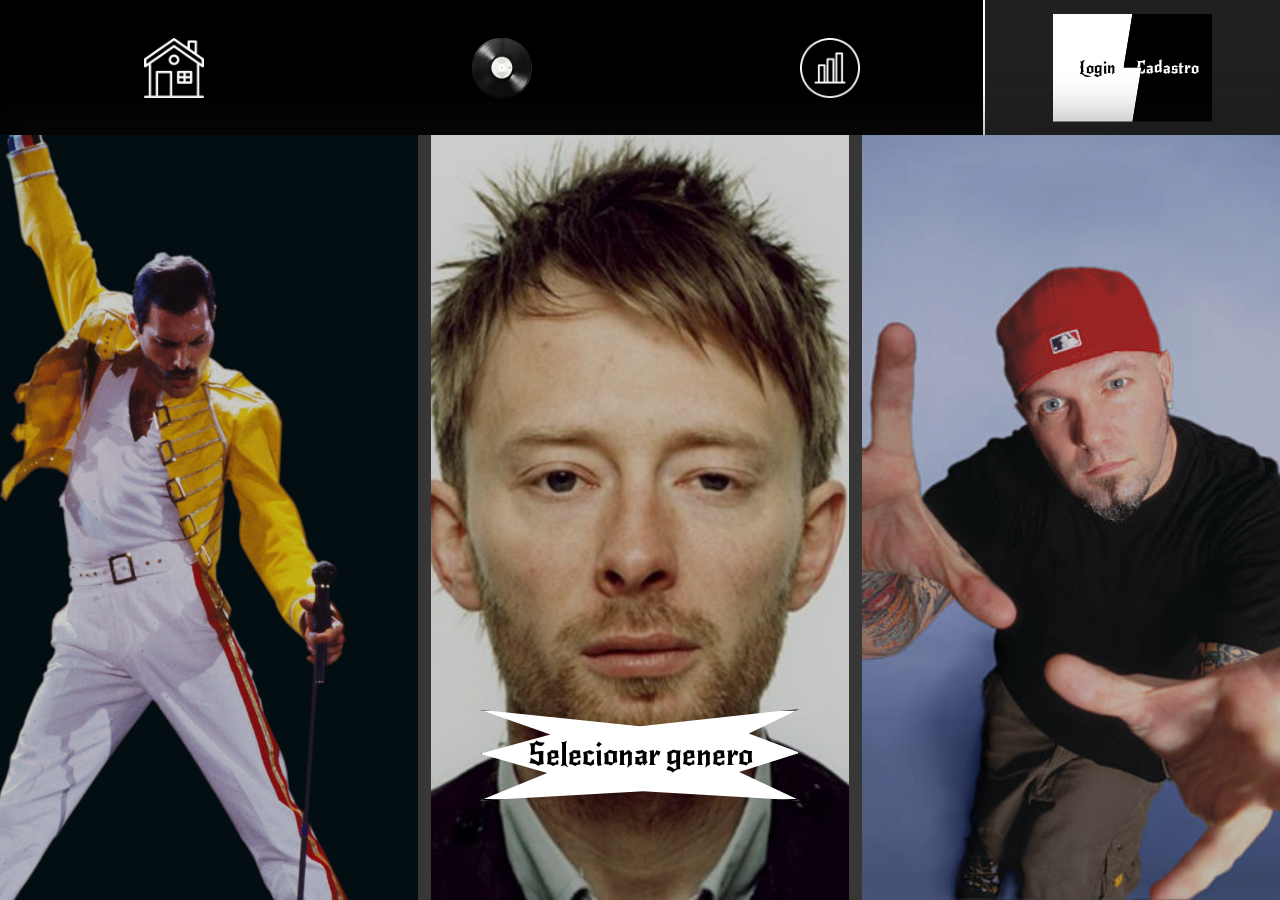
==== commit 3a68c102: "Showcase de musicas completo!" ====
--- a/web-data-viz/public/cadastro.html
+++ b/web-data-viz/public/cadastro.html
@@ -9,7 +9,7 @@
   <link rel="shortcut icon" href="./assets/logo.ico" type="image/x-icon">
   <script src="./js/sessao.js"></script>
 </head>
-<body class="home">
+<body>
   <div class="header">
     <div class="inicio_header">
       <div class="header_button" onclick="local_estatistica()">
--- a/web-data-viz/public/style.css
+++ b/web-data-viz/public/style.css
@@ -98,7 +98,7 @@
 
 
 #home_texto{
-  font-size: 40px;
+  font-size: 100px;
   width: 40%;
   text-wrap: wrap;
 }
@@ -229,8 +229,10 @@
   width: 100%;
   height: 50vh;
   background-color: white;
-  filter: drop-shadow(0px -20px 20px rgba(20, 20, 20, 0.3)), drop-shadow(0px 20px 20px rgba(20, 20, 20, 0.3));
-  border: 20px;
+  filter: drop-shadow(0px 20px 20px rgba(20, 20, 20, 0.3));
+}
+.espaço{
+  height: 20vh;
 }
 
 .container{
@@ -406,9 +408,16 @@
 .musicas_display{
   display: flex;
   flex-direction: column; 
+  padding-top: 400vh;
   width: 80%;
-  height: 100%;
-  background-color: white;
+  background-color: white;
+}
+
+.musicas_genero{
+  display: flex;
+  flex-direction: column;
+  align-items: center;
+  height: fit-content;
 }
 
 .dashboards{
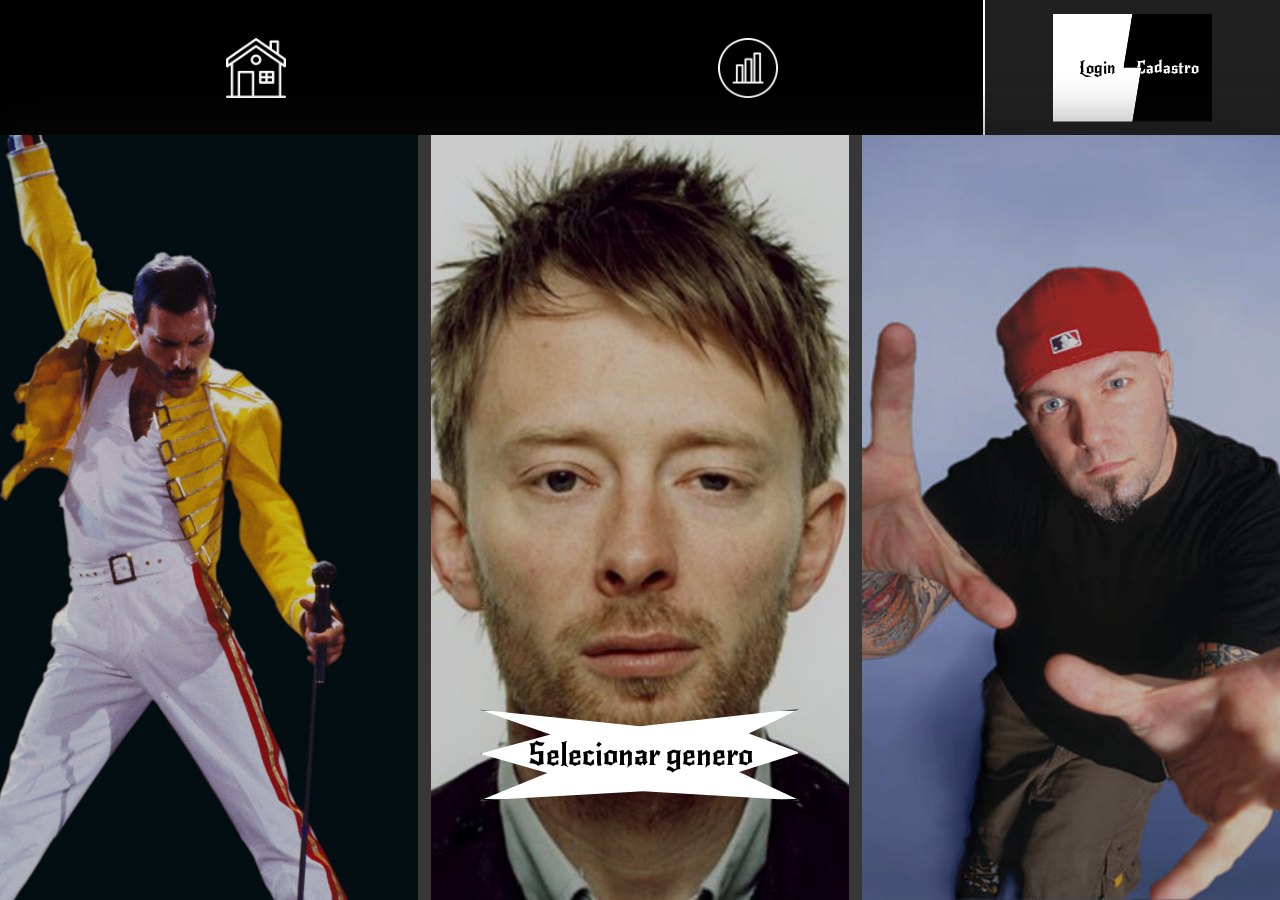
==== commit 0dba97c0: "site muito lindo" ====
--- a/web-data-viz/public/cadastro.html
+++ b/web-data-viz/public/cadastro.html
@@ -16,12 +16,12 @@
         <img src="./assets/stats.png"  alt="estatisticas">
         <div>Estatisticas</div>
       </div>
-      <div  class="header_button" onclick="local_sobremim()">
+      <div  class="header_button sobre" onclick="local_sobremim()">
         <img src="./assets/vinil.png" alt="vinil"> 
         <div>Sobre mim</div>
       </div>
       <div class="header_button" onclick="local_index()">
-        <img src="./assets/home.png"  alt="estatisticas"> 
+        <img src="./assets/home.png"  alt="home"> 
         <div>Início</div>
       </div>
     </div>
--- a/web-data-viz/public/style.css
+++ b/web-data-viz/public/style.css
@@ -35,7 +35,7 @@
 :root {
   --tamanho-header: 15vh;
   --tamanho-background: calc(130vh - var(--tamanho-header));
-  --tamanho-social: calc(180vh - var(--tamanho-background));
+  --tamanho-social: calc(150vh - var(--tamanho-background));
   --largura_genero: calc(98vw / 3);
 }
 
@@ -81,6 +81,10 @@
   }
 }
 
+#button_hist{
+  display: none;
+}
+
 .header_button img{
   width: 60pX;
   height: 60px;
@@ -99,7 +103,7 @@
 
 #home_texto{
   font-size: 100px;
-  width: 40%;
+  width: 30%;
   text-wrap: wrap;
 }
 
@@ -120,6 +124,10 @@
   }
 }
 
+.index a{
+  color: white  ;
+}
+
 
 #choris{
   width: 100%;
@@ -194,6 +202,62 @@
   filter: drop-shadow(0px -20px 20px rgba(20, 20, 20, 0.3));
 }
 
+#holder_proposito{
+  height: 100%;
+  width: 100%;
+  display: flex;
+  flex-direction: row;
+  justify-content: space-evenly;
+  align-items: center;
+}
+
+.prop_texto{
+  font-size: 30px;
+  width: 20%;
+  height: 40%;
+  display: flex;
+  flex-direction: column;
+  justify-content: center;
+  align-items: center;
+  text-wrap: wrap;
+  text-align: center;
+}
+
+#right{
+  text-align: left;
+
+}
+
+#left{
+  text-align: right;
+}
+
+#mid{
+  background-color: black; 
+  clip-path: polygon(30% 0%, 70% 0%, 100% 30%, 100% 70%, 70% 100%, 30% 100%, 0% 70%, 0% 30%);
+  color: white; 
+  width: 60vh;
+  height: 60vh;
+  display: flex;
+  flex-direction: column;
+  align-items: center;
+  transition: all 1s;
+  position: relative;
+}
+
+#midmid{
+  justify-self: center;
+}
+
+#topmid{
+  top: 0; 
+  position: absolute;
+}
+
+.prop_texto img{
+  height: 80px;
+}
+
 
 .box{
   clip-path: polygon(0 0, 100% 0%, 100% 72%, 50% 100%, 0 72%);
@@ -204,7 +268,7 @@
   justify-content: flex-start;
   align-items: center;
   width: 20%;
-  height: 50%;
+  height: 50px;
 }
 
 .holder{
@@ -225,12 +289,79 @@
   width: 100%;
 }
 
+
 .faixa_h{
+  display: flex;
   width: 100%;
   height: 50vh;
   background-color: white;
   filter: drop-shadow(0px 20px 20px rgba(20, 20, 20, 0.3));
-}
+  transition: all 0.5s ease-in-out;
+  &:hover{
+    height: 55vh;
+    transition:  all 1s ease-in-out;
+    h1{
+      scale: 1.1;
+    }
+  }
+}
+
+.faixa_h h1{
+  font-size: 50px;
+  transition: all 1s ease-in-out;
+}
+
+.faixa_h img{
+  height: 100%;
+  width: auto;
+  color: black;
+}
+
+.faixa_h div{
+width: 100%;
+height: 100%;
+display: flex;
+align-items: center;
+flex-direction: column;
+color: black;
+}
+
+.faixa_h span{
+  width: 80%;
+  font-size: 34px;
+  font-family: 'Gill Sans', 'Gill Sans MT', Calibri, 'Trebuchet MS', sans-serif;
+  text-align: center;
+}
+
+
+
+#proposta_rock{
+  display: flex;
+  flex-direction: column;
+  justify-content: flex-start;
+  width: 100%;
+  background-color: white;
+  filter: drop-shadow(0px 20px 20px rgba(20, 20, 20, 0.3));
+  height: 100vh;
+  &:hover{
+    .black{
+      font-size: 200px;
+      height: fit-content;
+    }
+    #mid{
+      scale: 0.9;
+    }
+  }
+}
+
+.black{
+  height: fit-content;
+  font-size: 100px;
+  background-color: black; 
+  color: white;
+  justify-content: center;
+}
+
 .espaço{
   height: 20vh;
 }
@@ -239,7 +370,7 @@
   display: flex;
   align-items: center;
   justify-content: center;
-  background: radial-gradient(circle, rgba(125,0,0,1) 13%, rgba(46,22,22,1) 100%);  
+  /* background: radial-gradient(circle, rgba(125,0,0,1) 13%, rgba(46,22,22,1) 100%);   */
   width: 100%;
   height: calc(100vh - var(--tamanho-header));
 }
@@ -326,6 +457,21 @@
   display: none;
 }
 
+#login{
+    width: 57%;
+    height: 100%;
+}
+
+.sobre{
+  display: none;
+}
+
+.log{
+  background-image: url(./assets/radiohead.png);
+  background-repeat: repeat;
+  background-size: auto;
+}
+
 input[type=checkbox]:checked + label{
   color: yellow;  
   cursor: pointer;
@@ -429,4 +575,49 @@
     display: flex; 
     justify-content: space-evenly;
     align-items: center;
-    }+    }
+
+  .kpis{
+    display: flex;
+    
+    height: 50px;
+    background-color: black;
+    color: white;
+    font-size: 30px;
+  }
+
+.background_musicas{
+background: radial-gradient(circle, rgba(0,0,0,1) 50%, rgba(74,74,74,1) 94%);
+}
+
+.musica_titulo{
+  font-size: 30px;
+}
+
+.musica_holder{
+  display: flex;
+  justify-content: center;
+  height: fit-content;
+  width: 100%;
+}
+/* 
+.curtido{
+	width: 24px; 
+	height: 24px; 
+	background: #FF5252;
+	clip-path: path("M12 4.248c-3.148-5.402-12-3.825-12 2.944 0 4.661 5.571 9.427 12 15.808 6.43-6.381 12-11.147 12-15.808 0-6.792-8.875-8.306-12-2.944z");
+	transform: scale(3);
+  border: none;
+} */
+
+.like{
+	width: 24px; 
+	height: 24px; 
+	background: #000000;
+	clip-path: path("M12 4.248c-3.148-5.402-12-3.825-12 2.944 0 4.661 5.571 9.427 12 15.808 6.43-6.381 12-11.147 12-15.808 0-6.792-8.875-8.306-12-2.944z");
+	transform: scale(3);
+  &:hover{
+    cursor: pointer;
+    scale: 1.1;
+  }
+}
